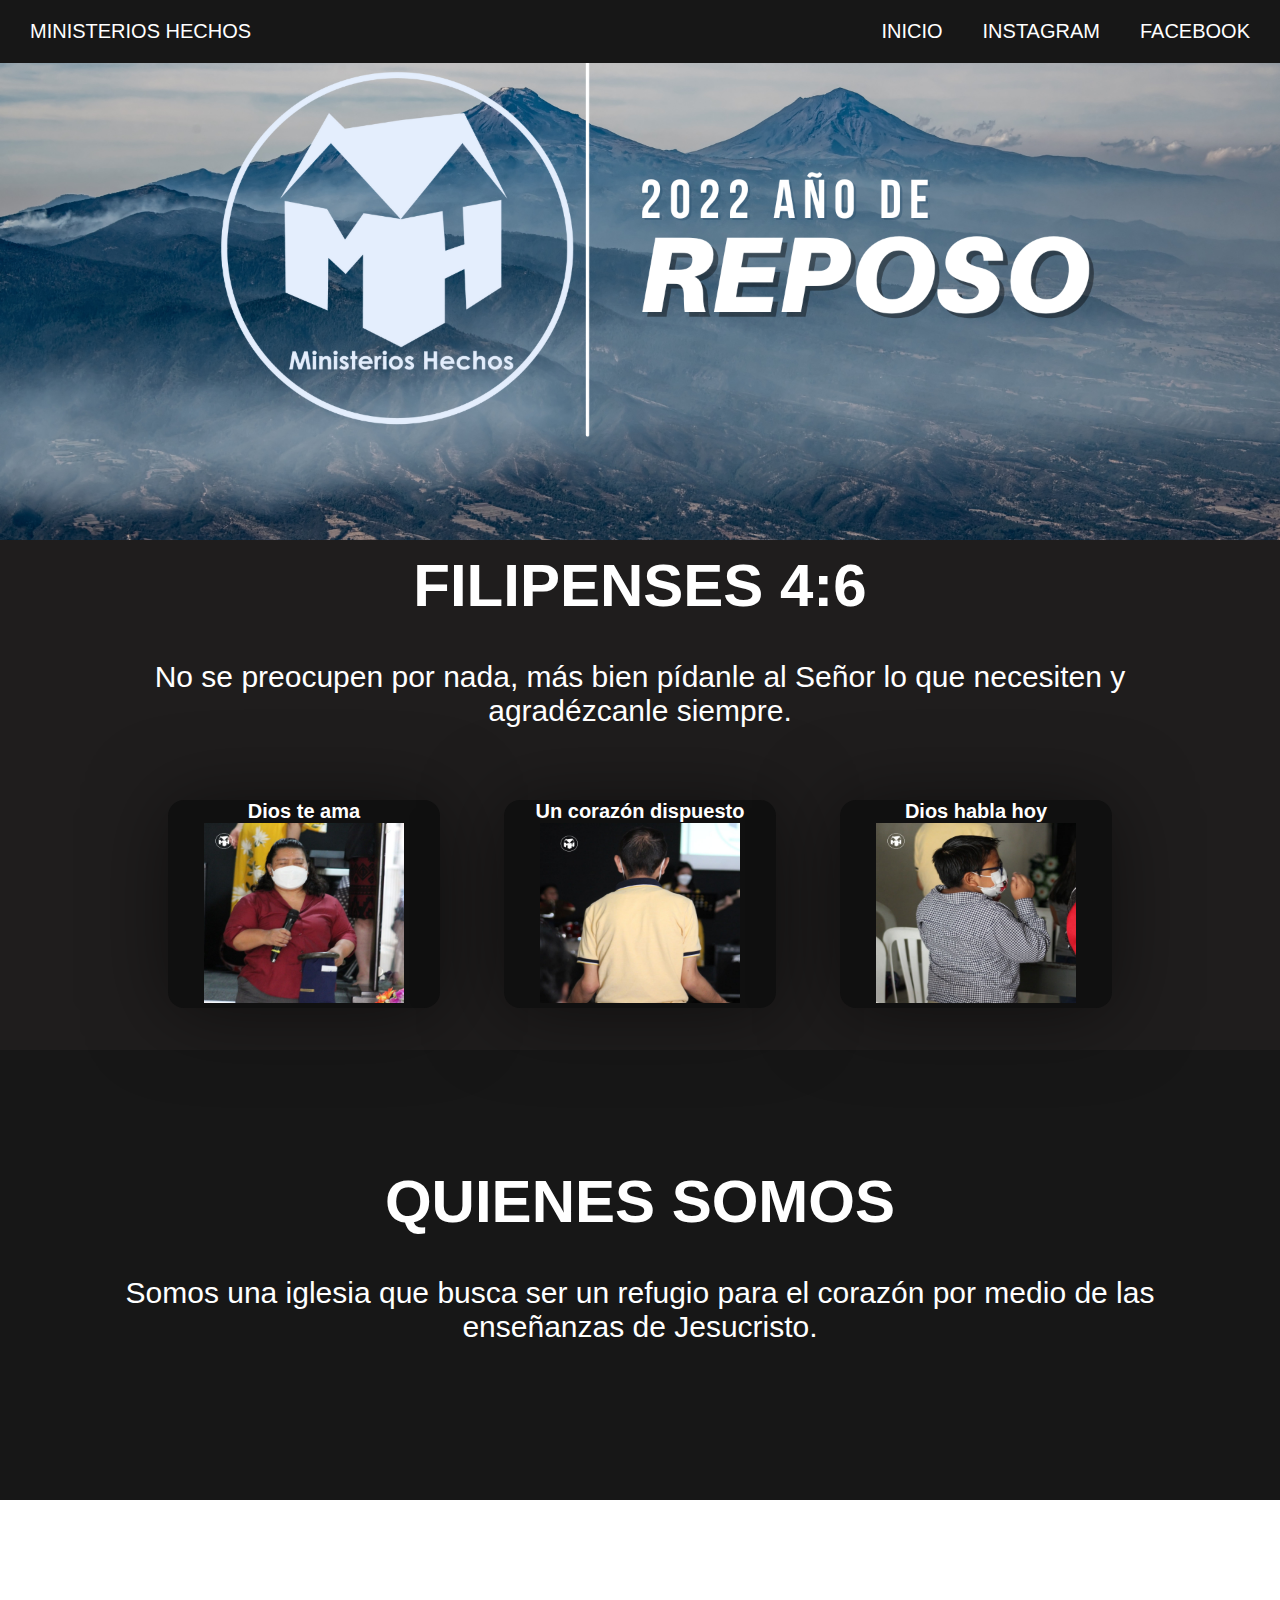
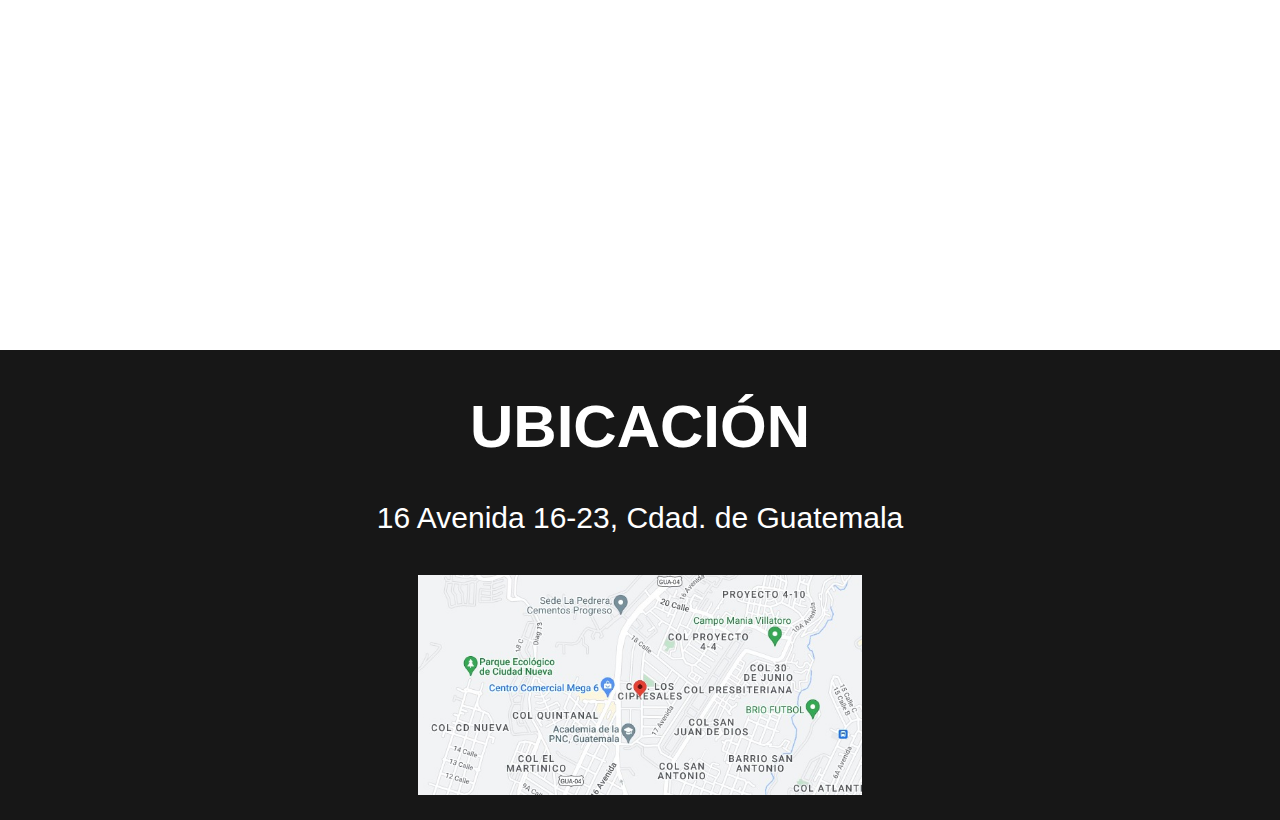
==== index.html @ a7cb686e "Initial commit" ====
<!DOCTYPE html>
<html lang="en">
<head>
    <meta charset="UTF-8">
    <meta http-equiv="X-UA-Compatible" content="IE=edge">
    <meta name="viewport" content="width=device-width, initial-scale=1.0">
    <title>Ministerios Hechos</title>
    <link rel="stylesheet" href="mins.css">
</head>
<body>
    <div class="head">

        <div class="logo">
            <a href="#">Ministerios Hechos</a>
        </div>

        <nav class="navbar">
            <a href="#">Inicio</a>
            <a href="https://instagram.com/ministerioshechos?igshid=YmMyMTA2M2Y=">Instagram</a>
            <a href="https://www.facebook.com/ministerioshechoslldg">Facebook</a>
        </nav>

    </div>

    <header class="content header">
        
       

       
    </header>

    <section class="content sau">

        <h2 class="title">Filipenses 4:6</h2>
        <p>No se preocupen por nada, más bien pídanle al Señor lo que necesiten y agradézcanle siempre.</p>
        
        <div class="box-container">

            <div class="box">
                <i class="fab fa-angular"></i>
                <h3>Dios te ama</h3>
                <p><img src="img/298074694_3174854976109932_358735476412794649_n.jpg" height="180px" width="200px"></p>
            </div>
            <div class="box">
                <i class="fab fa-apple"></i>
                <h3>Un corazón dispuesto</h3>
                <p><img src="img/298097936_470679681174583_7557642448943030258_n.jpg" height="180px" width="200px"></p>
            </div>
            <div class="box">
                <i class="fab fa-android"></i>
                <h3>Dios habla hoy</h3>
                <p><img src="img/298231612_638264324381987_3712354129856323837_n.jpg"  height="180px" width="200px"></p>
            </div>

        </div>

    </section>

    <section class="content about">

        <h2 class="title"> Quienes somos</h2>
        <p>Somos una iglesia que busca ser un refugio para el corazón por medio de las enseñanzas de Jesucristo.
        </p>

    

    </section>

    <section class="content price">

        <article class="contain">
            
        </article>

    </section>

    <section class="content contact">
        <h2 class="title">ubicación</h2>
        <p>16 Avenida 16-23, Cdad. de Guatemala</p>
        <figure class="map">
            <img src="img/ubicacion.jpeg" height="220px" width="100%" alt="mapa">
        </figure>
    </section>
    
</body>
</html>
---- mins.css ----
*{
    margin: 0;
    padding: 0;
    border: 0;
    font-size: 100%;
    vertical-align: baseline;
}

body {
    text-align: center;
    font-family: sans-serif;
}

.head {
    display: flex;
    align-items: center;
    justify-content: space-between;
    height: 63px;
    background: #171717;
    position: fixed;
    width: 100%;
    z-index: 100;
}

.navbar {
    display: flex;
    margin-right: 10px;
}

.logo {
    margin-left: 30px;
}

.logo a {
    text-decoration: none;
    color: #fff;
    text-transform: uppercase;
    font-size: 20px;
}

.navbar a {
    display: block;
    padding: 20px 20px;
    color: #fff;
    text-decoration: none;
    text-transform: uppercase;
    font-size: 20px;
}

.navbar a:hover {
    background: #3f3f3f;
}

.header {
    display: flex;
    justify-content: center;
    align-items: center;

}

.header {
    height: 60vh !important;
    background: url(img/paginaweb.png) no-repeat center;
    background-size: cover;
}

.title {
    margin-bottom: 40px;
    font-size: 60px;
    font-weight: 600;
    text-transform: uppercase;
    color: #fff;
}

p {
    margin-bottom: 40px;
    font-size: 30px;
    color: #fff;
    padding: 0 100px;
}

.btn {
    display: inline-block;
    margin-top: 15px;
    padding: 10px 40px;
    border: 2px solid #9c27b0;
    color: #fff;
    text-decoration: none;
    background: #9c27b0;
}

.btn:hover {
    background: none;
    
}

.btn-home {
    display: flex;
}

.btn-home a {
    margin: 0 10px;
}


.content {
    height: 50vh;
    display: flex;
    flex-direction: column;
    justify-content: center;
    align-items: center;
}

.sau {
    padding: 30px;
    background: #1f1d1d
}

.box-container {
    display: flex;
    justify-content: center;
    flex-wrap: wrap;
    text-align: center;

}

.box-container .box {
    height: 13rem;
    width: 17rem;
    background: #101010;
    text-align: center;
    border-radius: 1rem;
    box-shadow: 0 .3rem 5rem rgba(0, 0 , 0, .5);
    margin: 2rem;   
}

.box-container .box i {
    height: 3rem;
    width: 3rem;
    line-height: 4rem;
    text-align: center;
    border-radius: 50%;
    color: #fff;
    background:#fff;
    font-size: 2rem;
    margin: 1rem 0;

}

.box-container .box h3 {
    font-size: 20px;
    color: #fff;

}

.box-container .box p {
    padding: 0 15px;
    font-size: 16px;
}

.about {
    background: #171717;
}

.price {
    background: url(img/paginaweb.png) no-repeat center;
    background-attachment: fixed;
    background-size: cover;
    text-align: center;
}


.contact {
    padding-top: 20px;
    background: #171717;
    padding-bottom: 0;
}


@media (max-width: 768px) {

    .title {
        margin-bottom: 0;
        font-size: 40px;
    }

    .sau {
        height: 100vh;
    }

    .navbar {
        display: none;
    }
   
    
}
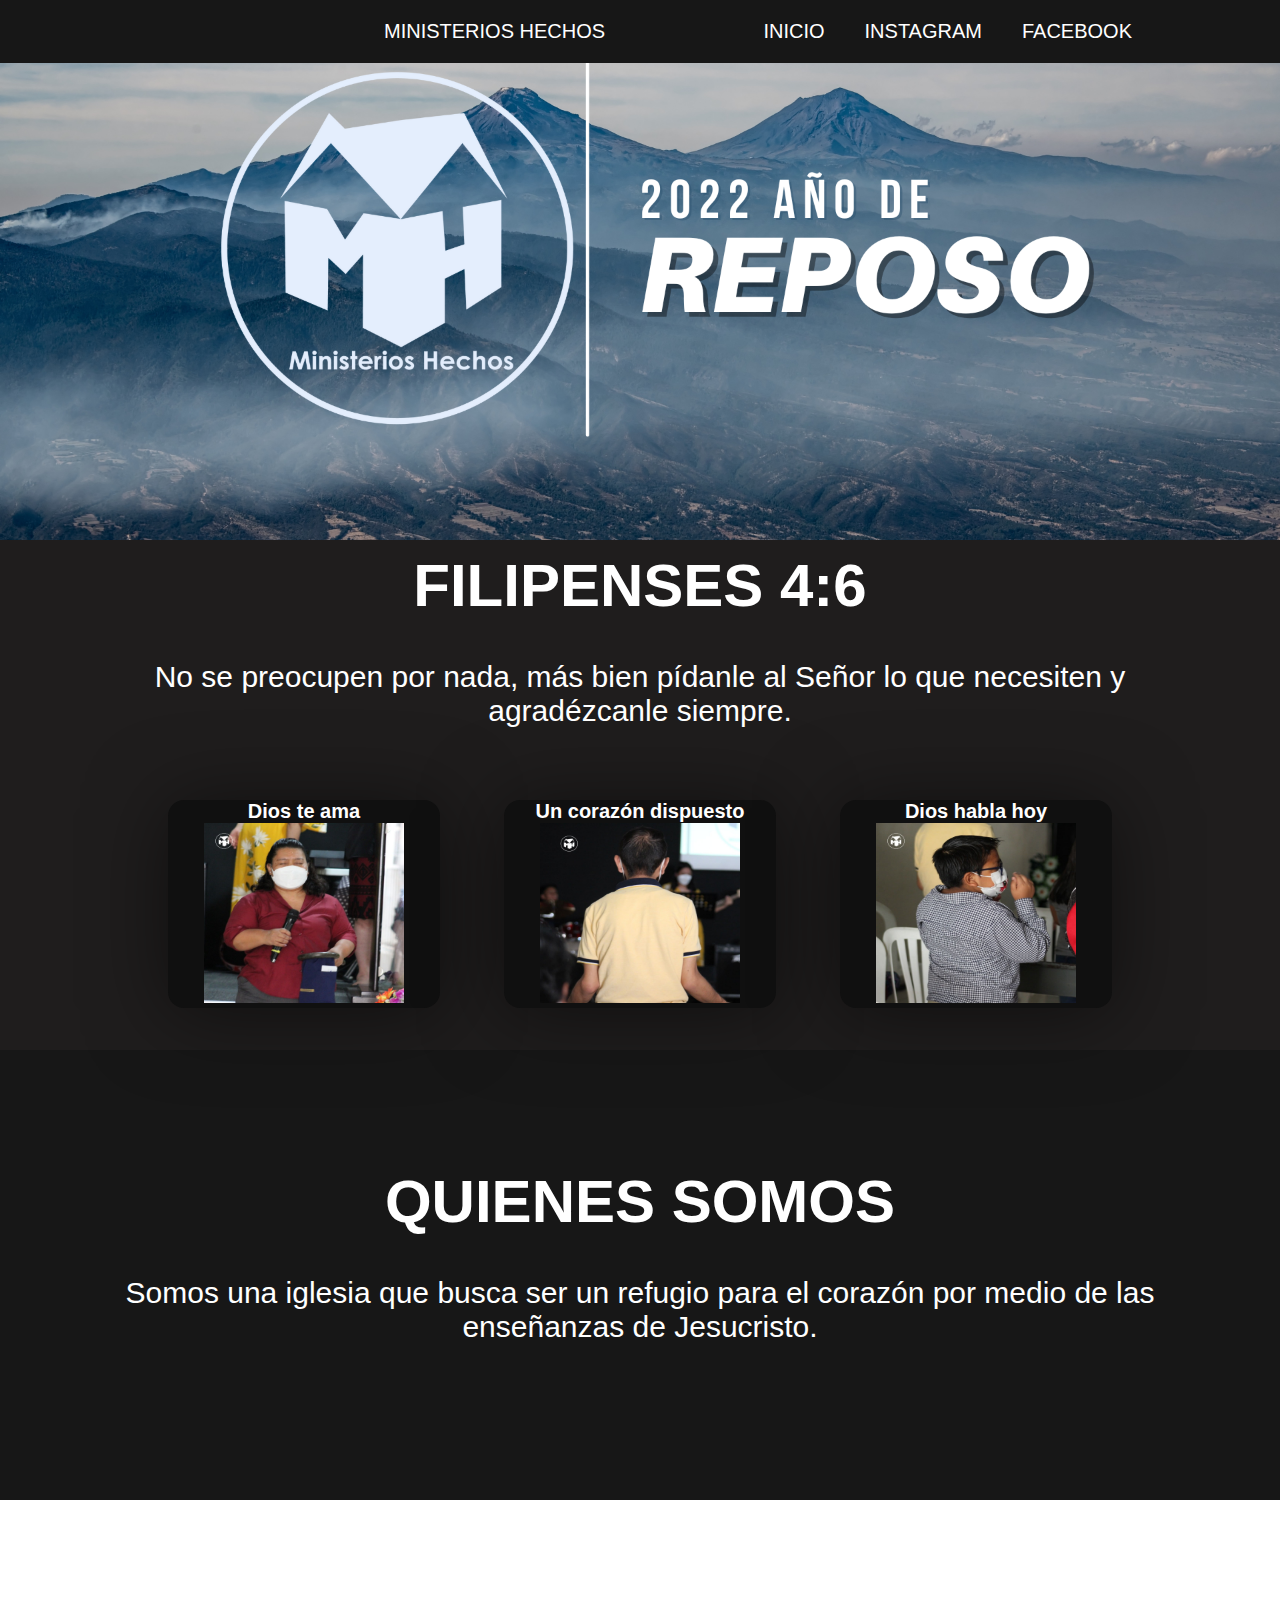
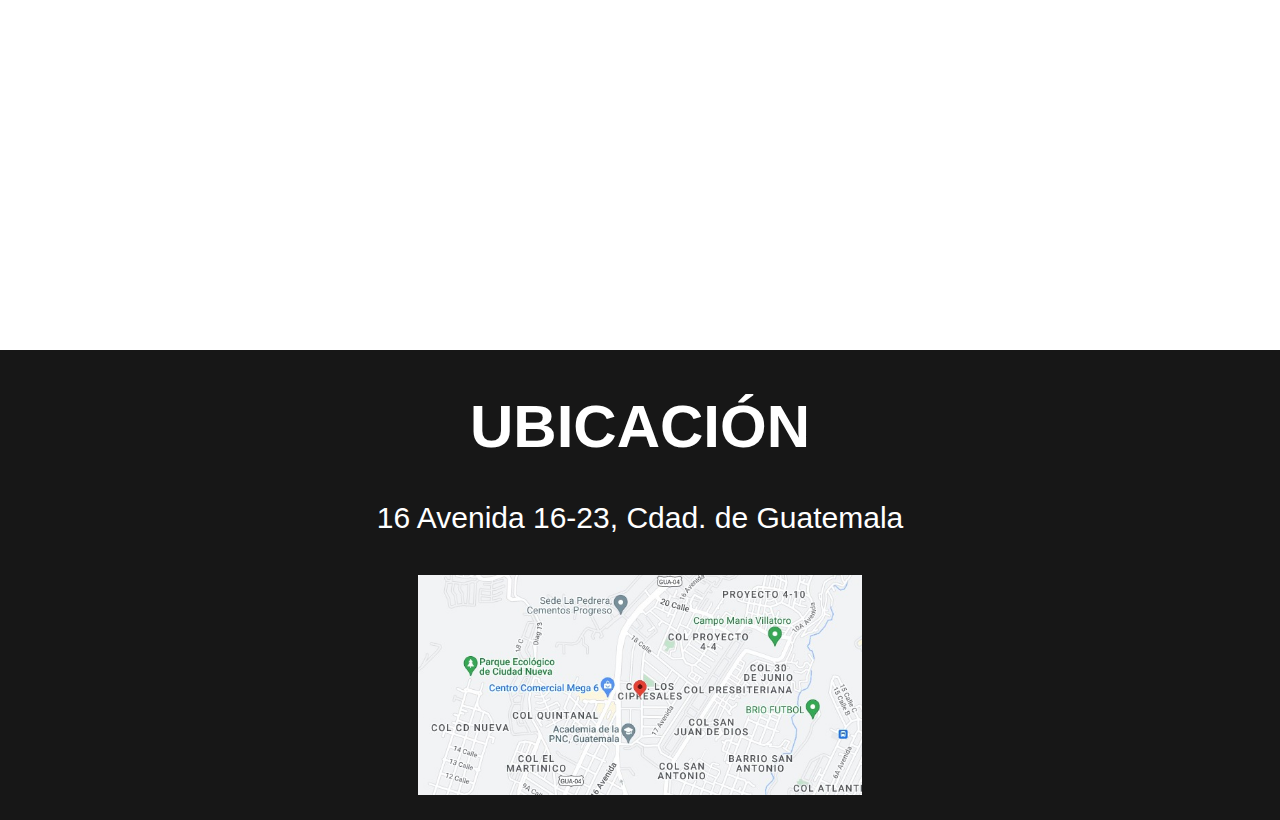
==== commit af2205b0: "Update index.html" ====
--- a/index.html
+++ b/index.html
@@ -83,4 +83,4 @@
     </section>
     
 </body>
-</html>+</html>
--- a/mins.css
+++ b/mins.css
@@ -24,11 +24,11 @@
 
 .navbar {
     display: flex;
-    margin-right: 10px;
+    margin-right: 10%;
 }
 
 .logo {
-    margin-left: 30px;
+    margin-left: 30%;
 }
 
 .logo a {
@@ -193,4 +193,5 @@
     }
    
     
-}+}
+
